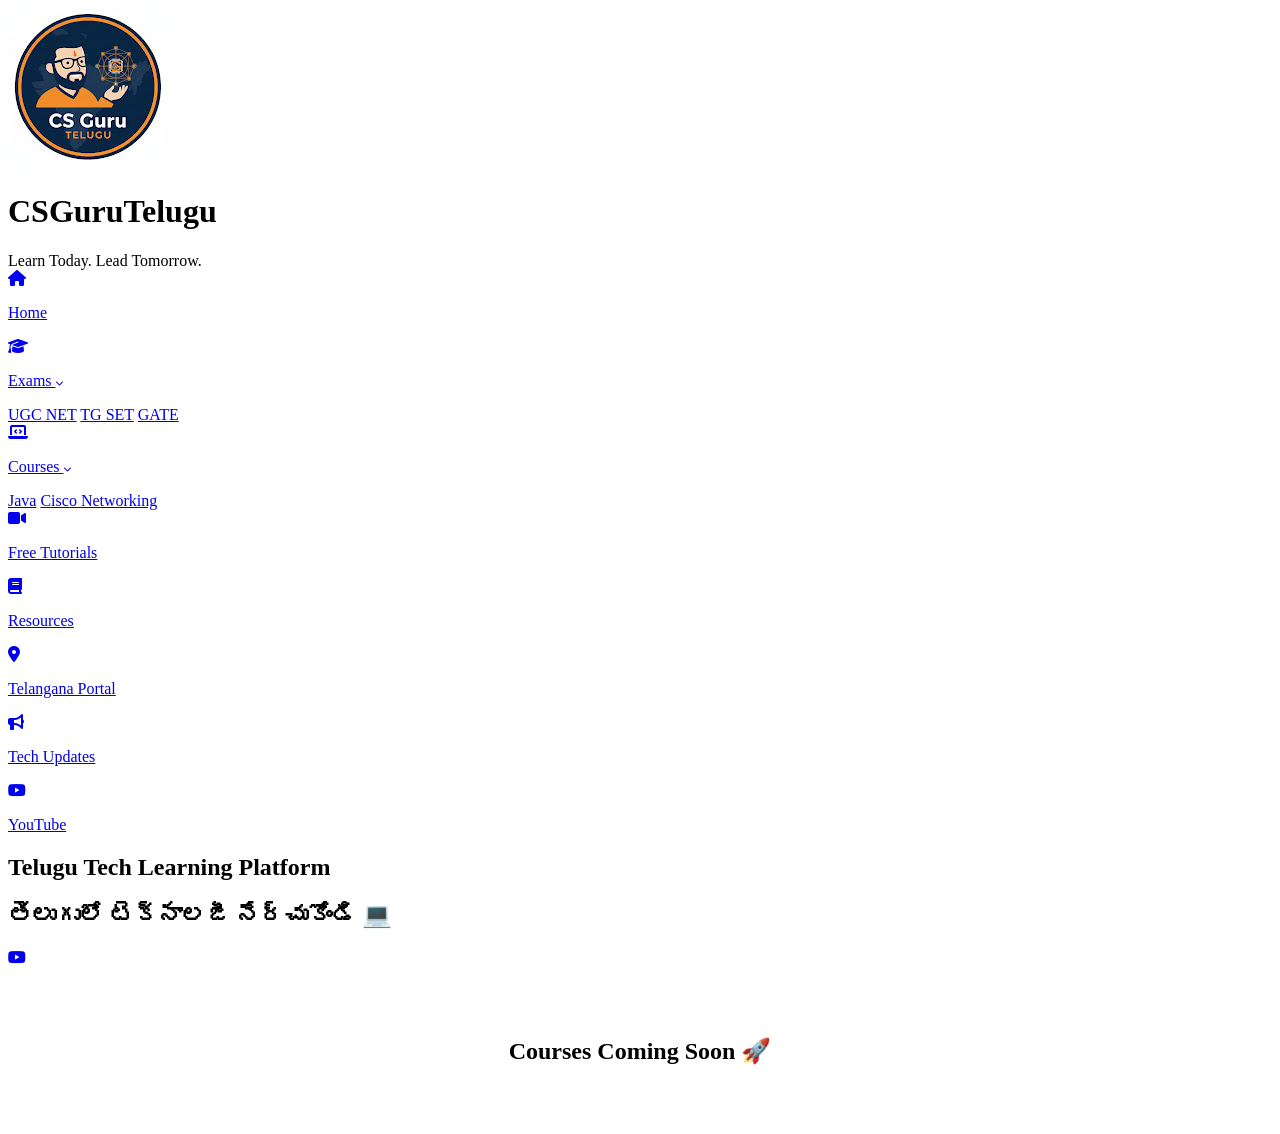
==== index.html @ 32d2b447 "Update index.html" ====
<!DOCTYPE html>
<html lang="en">
<head>
<meta charset="UTF-8">
<meta name="viewport" content="width=device-width, initial-scale=1.0">
<title>CSGuruTelugu</title>
<link rel="stylesheet" href="https://cdnjs.cloudflare.com/ajax/libs/font-awesome/6.5.0/css/all.min.css">
<link rel="stylesheet" href="style.css">
</head>

<body>

<header>
  <div class="header-container">
    
    <!-- BRAND SECTION: Contains Logo + Text -->
    <div class="brand-section">
      <img src="LOGO.jpg" class="logo-img" alt="Logo">
      
      <div class="brand-text">
        <h1 class="brand-name">CSGuruTelugu</h1>
        <span class="tagline">Learn Today. Lead Tomorrow.</span>
      </div>
    </div>

    <!-- STATUS SECTION: Contains Clock + Festival -->
    <div class="status-wrapper">
      <div class="clock-box" id="clock-box"></div>
      <div id="festival-msg" class="festival-msg"></div>
    </div>

  </div>
</header>
<nav class="menu-3d">

  <a href="#"><i class="fas fa-home"></i><p>Home</p></a>

  <!-- Exams Menu with Subsections -->
  <div class="has-submenu">
    <a href="#exams">
      <i class="fas fa-graduation-cap"></i>
      <p>Exams <i class="fas fa-chevron-down" style="font-size: 8px;"></i></p>
    </a>
   <div class="submenu">
  <a href="ugcnet.html" target="_blank">UGC NET</a>
  <a href="tgset.html" target="_blank">TG SET</a>
  <a href="gate.html" target="_blank">GATE</a>
</div>
  </div>

   <!-- Courses Dropdown -->
  <div class="has-submenu">
    <a href="#courses">
      <i class="fas fa-laptop-code"></i>
      <p>Courses <i class="fas fa-chevron-down" style="font-size: 8px;"></i></p>
    </a>
    <div class="submenu">
  <a href="java.html">Java</a>
  <a href="cisco.html">Cisco Networking</a>
</div>
  </div>

 <a href="freetutorials.html"><i class="fas fa-video"></i><p>Free Tutorials</p></a>

  <a href="#resources"><i class="fas fa-book"></i><p>Resources</p></a>

<a href="telangana.html" target="_blank">
  <i class="fas fa-map-marker-alt"></i>
  <p>Telangana Portal</p>
</a>

  <a href="#updates"><i class="fas fa-bullhorn"></i><p>Tech Updates</p></a>

  <a href="https://www.youtube.com/@CSGuruTelugu" target="_blank">
    <i class="fab fa-youtube"></i><p>YouTube</p>
  </a>

</nav>
<section class="hero">

  <!-- BACKGROUND SLIDER -->
  <div class="hero-bg" id="hero-bg"></div>

  <!-- CONTENT -->
  <div class="hero-content">
    <h1>Telugu Tech Learning Platform<br></h1><h2>తెలుగులో టెక్నాలజీ నేర్చుకోండి 💻</h2>

   
    <div class="hero-buttons">
 <a href="https://www.youtube.com/@CSGuruTelugu" 
   target="_blank" 
   class="yt-btn">
   <i class="fab fa-youtube"></i>
</a>
    </div>
  </div>

</section>
<section id="courses">
  <h2 style="text-align:center; padding:50px;">Courses Coming Soon 🚀</h2>
</section>

<script src="script.js"></script>
</body>
</html>
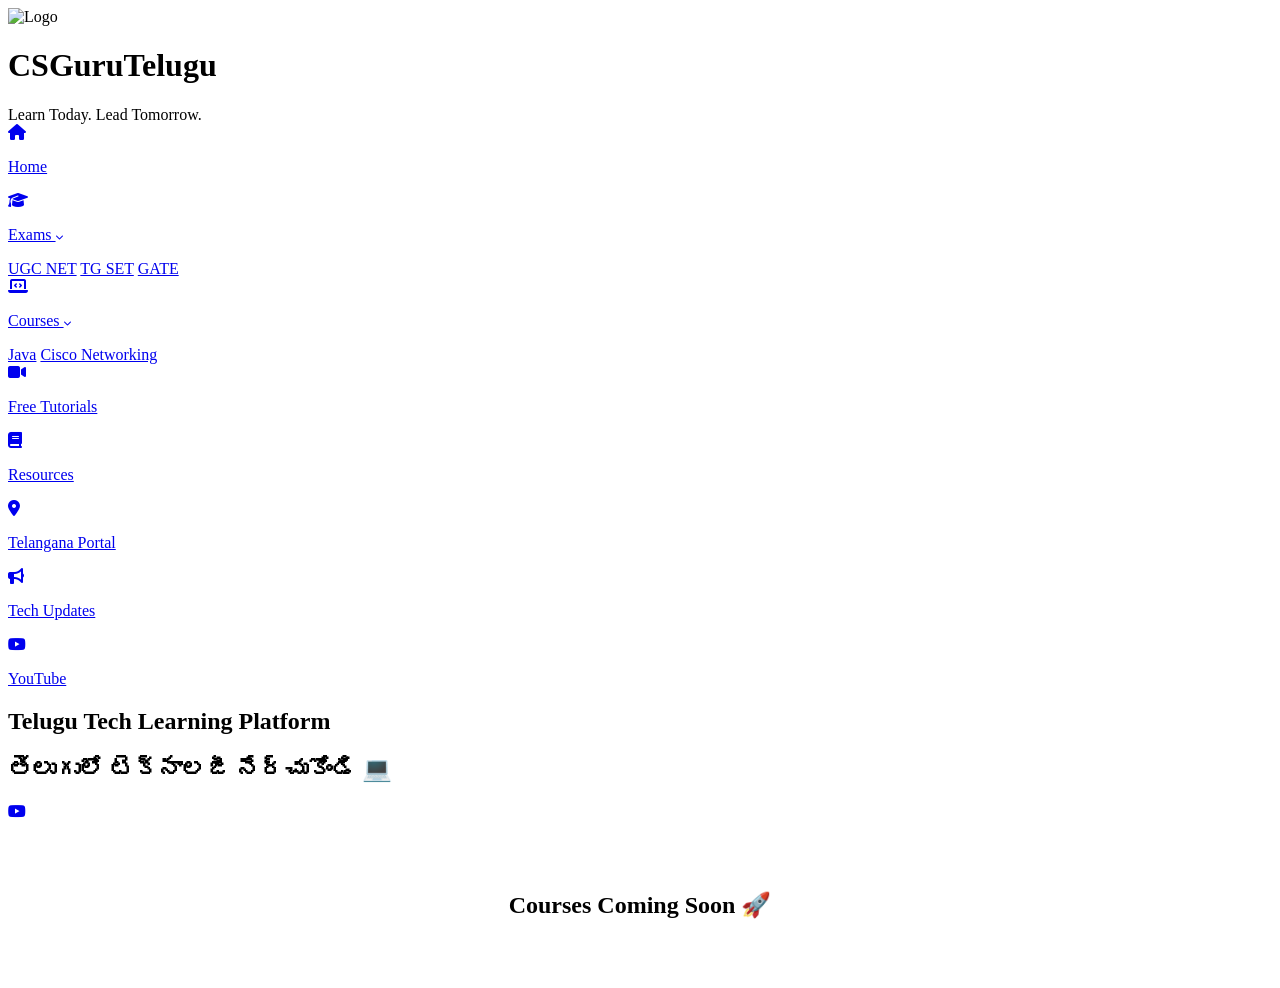
==== commit 395956b8: "Update index.html" ====
--- a/index.html
+++ b/index.html
@@ -15,7 +15,7 @@
     
     <!-- BRAND SECTION: Contains Logo + Text -->
     <div class="brand-section">
-      <img src="LOGO.jpg" class="logo-img" alt="Logo">
+      <img src="logo.jpg" class="logo-img" alt="Logo">
       
       <div class="brand-text">
         <h1 class="brand-name">CSGuruTelugu</h1>
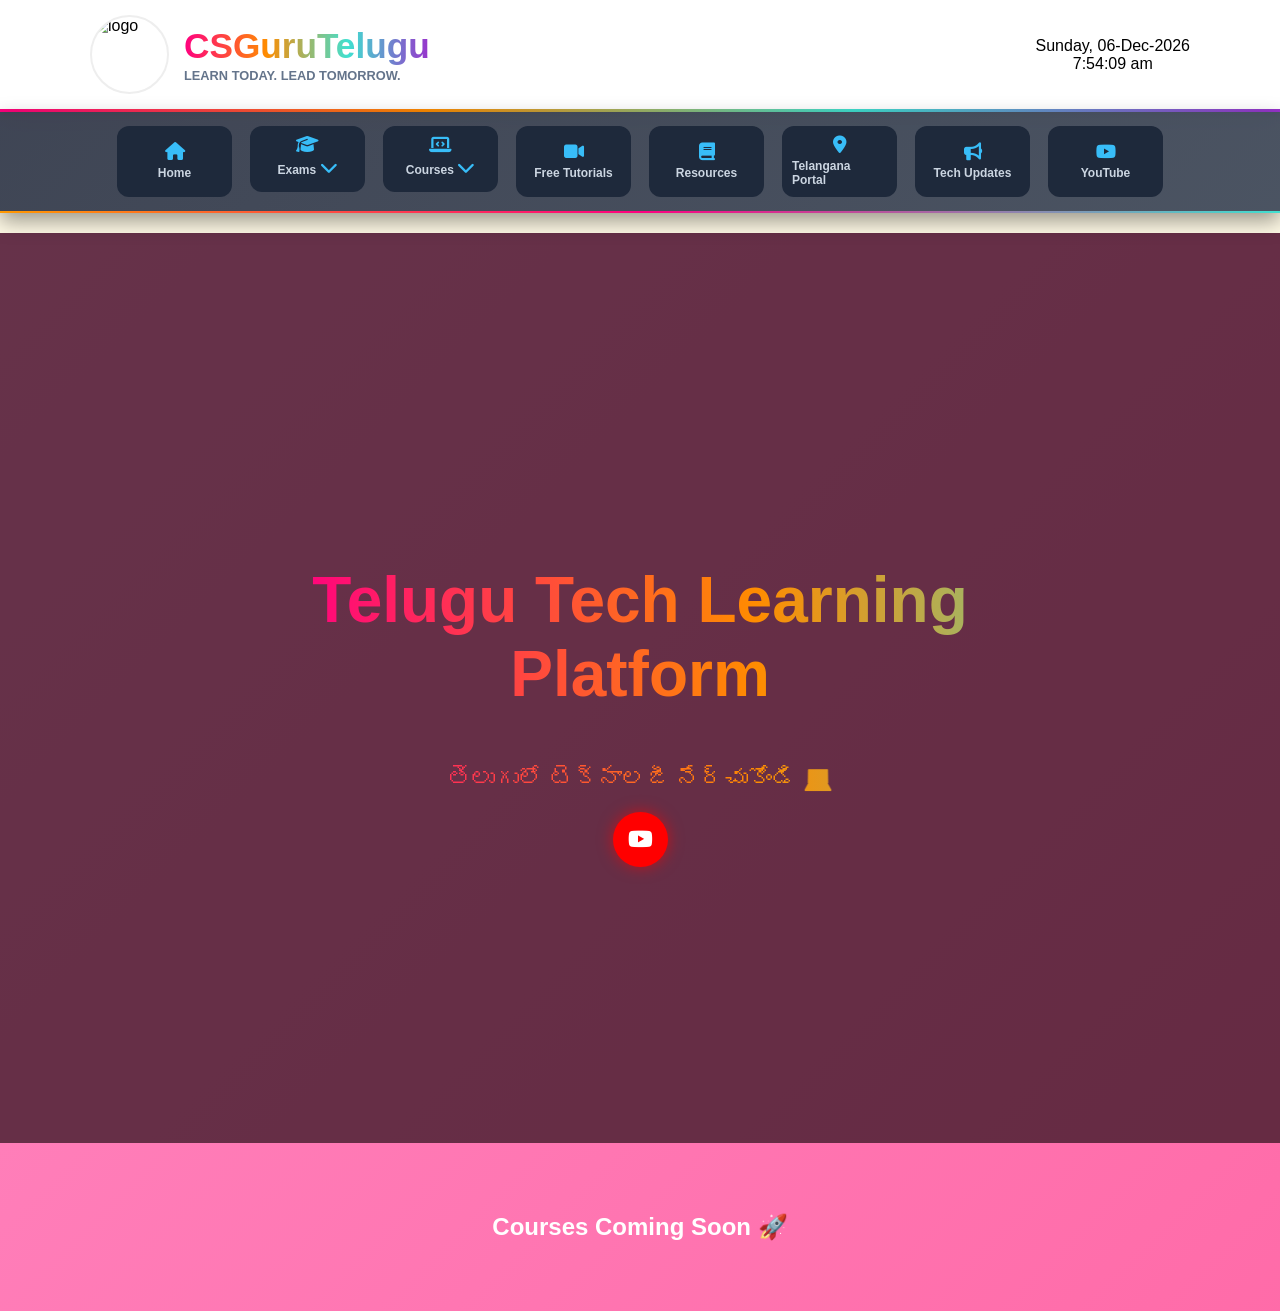
==== commit 8202dbdd: "Update index.html" ====
--- a/index.html
+++ b/index.html
@@ -13,93 +13,75 @@
 <header>
   <div class="header-container">
     
-    <!-- BRAND SECTION: Contains Logo + Text -->
+    <!-- BRAND SECTION -->
     <div class="brand-section">
-      <img src="logo.jpg" class="logo-img" alt="Logo">
-      
+      <img src="logo.jpg" class="logo-img" alt="logo">
       <div class="brand-text">
         <h1 class="brand-name">CSGuruTelugu</h1>
         <span class="tagline">Learn Today. Lead Tomorrow.</span>
       </div>
     </div>
 
-    <!-- STATUS SECTION: Contains Clock + Festival -->
+    <!-- STATUS SECTION -->
     <div class="status-wrapper">
       <div class="clock-box" id="clock-box"></div>
-      <div id="festival-msg" class="festival-msg"></div>
     </div>
 
   </div>
 </header>
+
+<!-- NAVBAR -->
 <nav class="menu-3d">
 
   <a href="#"><i class="fas fa-home"></i><p>Home</p></a>
 
-  <!-- Exams Menu with Subsections -->
   <div class="has-submenu">
-    <a href="#exams">
-      <i class="fas fa-graduation-cap"></i>
-      <p>Exams <i class="fas fa-chevron-down" style="font-size: 8px;"></i></p>
-    </a>
-   <div class="submenu">
-  <a href="ugcnet.html" target="_blank">UGC NET</a>
-  <a href="tgset.html" target="_blank">TG SET</a>
-  <a href="gate.html" target="_blank">GATE</a>
-</div>
-  </div>
-
-   <!-- Courses Dropdown -->
-  <div class="has-submenu">
-    <a href="#courses">
-      <i class="fas fa-laptop-code"></i>
-      <p>Courses <i class="fas fa-chevron-down" style="font-size: 8px;"></i></p>
-    </a>
+    <a href="#exams"><i class="fas fa-graduation-cap"></i><p>Exams <i class="fas fa-chevron-down"></i></p></a>
     <div class="submenu">
-  <a href="java.html">Java</a>
-  <a href="cisco.html">Cisco Networking</a>
-</div>
-  </div>
-
- <a href="freetutorials.html"><i class="fas fa-video"></i><p>Free Tutorials</p></a>
-
-  <a href="#resources"><i class="fas fa-book"></i><p>Resources</p></a>
-
-<a href="telangana.html" target="_blank">
-  <i class="fas fa-map-marker-alt"></i>
-  <p>Telangana Portal</p>
-</a>
-
-  <a href="#updates"><i class="fas fa-bullhorn"></i><p>Tech Updates</p></a>
-
-  <a href="https://www.youtube.com/@CSGuruTelugu" target="_blank">
-    <i class="fab fa-youtube"></i><p>YouTube</p>
-  </a>
-
-</nav>
-<section class="hero">
-
-  <!-- BACKGROUND SLIDER -->
-  <div class="hero-bg" id="hero-bg"></div>
-
-  <!-- CONTENT -->
-  <div class="hero-content">
-    <h1>Telugu Tech Learning Platform<br></h1><h2>తెలుగులో టెక్నాలజీ నేర్చుకోండి 💻</h2>
-
-   
-    <div class="hero-buttons">
- <a href="https://www.youtube.com/@CSGuruTelugu" 
-   target="_blank" 
-   class="yt-btn">
-   <i class="fab fa-youtube"></i>
-</a>
+      <a href="ugcnet.html" target="_blank">UGC NET</a>
+      <a href="tgset.html" target="_blank">TG SET</a>
+      <a href="gate.html" target="_blank">GATE</a>
     </div>
   </div>
 
-</section>
-<section id="courses">
-  <h2 style="text-align:center; padding:50px;">Courses Coming Soon 🚀</h2>
+  <div class="has-submenu">
+    <a href="#courses"><i class="fas fa-laptop-code"></i><p>Courses <i class="fas fa-chevron-down"></i></p></a>
+    <div class="submenu">
+      <a href="java.html" target="_blank">Java</a>
+      <a href="cisco.html" target="_blank">Cisco Networking</a>
+    </div>
+  </div>
+
+  <a href="freetutorials.html" target="_blank"><i class="fas fa-video"></i><p>Free Tutorials</p></a>
+  <a href="#resources"><i class="fas fa-book"></i><p>Resources</p></a>
+  <a href="telangana.html" target="_blank"><i class="fas fa-map-marker-alt"></i><p>Telangana Portal</p></a>
+  <a href="#updates"><i class="fas fa-bullhorn"></i><p>Tech Updates</p></a>
+  <a href="https://www.youtube.com/@CSGuruTelugu" target="_blank"><i class="fab fa-youtube"></i><p>YouTube</p></a>
+
+</nav>
+
+<!-- FESTIVAL MESSAGE BELOW MENU -->
+<div id="festival-msg" style="text-align:center; padding:10px; font-weight:700; background:#fffae6; color:#ff4500; font-size:16px;"></div>
+
+<!-- HERO SECTION -->
+<section class="hero">
+  <div class="hero-bg" id="hero-bg"></div>
+
+  <div class="hero-content">
+    <h1>Telugu Tech Learning Platform</h1>
+    <h2>తెలుగులో టెక్నాలజీ నేర్చుకోండి 💻</h2>
+    <div class="hero-buttons">
+      <a href="https://www.youtube.com/@CSGuruTelugu" target="_blank" class="yt-btn"><i class="fab fa-youtube"></i></a>
+    </div>
+  </div>
 </section>
 
+<!-- COURSES -->
+<section id="courses">
+  <h2>Courses Coming Soon 🚀</h2>
+</section>
+
+<!-- SCRIPT -->
 <script src="script.js"></script>
 </body>
 </html>
--- a/style.css
+++ b/style.css
@@ -0,0 +1,190 @@
+:root {
+    --primary:#002b5c;
+    --secondary:#ff9900;
+    --superb-grad:linear-gradient(90deg,#ff0080,#ff8c00,#40e0d0,#9932cc);
+}
+
+body {
+    margin:0;
+    font-family:'Segoe UI', Roboto, sans-serif;
+    scroll-behavior: smooth;
+}
+
+/* HEADER */
+header {
+    background: linear-gradient(rgba(255,255,255,0.9), rgba(255,255,255,0.9)),
+                url("https://images.unsplash.com/photo-1451187580459-43490279c0fa");
+    background-size: cover;
+    background-position: center;
+    padding:15px 0;
+    border-bottom:3px solid transparent;
+    border-image:var(--superb-grad) 1;
+    box-shadow:0 4px 6px rgba(0,0,0,0.1);
+}
+
+.header-container {
+    max-width:1100px;
+    margin:auto;
+    padding:0 20px;
+    display:flex;
+    justify-content:space-between;
+    align-items:center;
+    flex-wrap: wrap;
+}
+
+/* BRAND */
+.brand-section {
+    display:flex;
+    align-items:center;
+    gap:15px;
+}
+
+.logo-img {
+    width:75px;
+    height:75px;
+    border-radius:50%;
+    border:2px solid #eee;
+    object-fit:cover;
+}
+
+.brand-text h1 {
+    margin:0;
+    font-size:2.2rem;
+    font-weight:900;
+    background:var(--superb-grad);
+    -webkit-background-clip:text;
+    -webkit-text-fill-color:transparent;
+}
+
+.tagline {
+    font-size:0.8rem;
+    color:#64748b;
+    font-weight:700;
+    text-transform:uppercase;
+}
+
+/* CLOCK/FESTIVAL */
+.status-wrapper {
+    display:flex;
+    flex-direction:column;
+    align-items:center;
+    gap:3px;
+}
+.clock-box, .festival-msg { text-align:center; }
+
+/* NAVBAR */
+nav { display:flex; justify-content:center; flex-wrap: wrap; }
+
+.menu-3d {
+    position: sticky;
+    top:0;
+    z-index:999;
+    display:flex;
+    justify-content:center;
+    gap:18px;
+    padding:14px 20px;
+    background: linear-gradient(135deg, rgba(15,23,42,0.8), rgba(30,41,59,0.8));
+    backdrop-filter: blur(12px);
+    border-bottom:2px solid transparent;
+    border-image: linear-gradient(90deg,#ff9900,#ff0080,#40e0d0) 1;
+    box-shadow:0 8px 20px rgba(0,0,0,0.4);
+    flex-wrap: wrap;
+}
+
+.menu-3d a, .has-submenu > a {
+    position:relative;
+    display:flex;
+    flex-direction:column;
+    align-items:center;
+    justify-content:center;
+    width:95px;
+    padding:10px;
+    text-decoration:none;
+    color:#cbd5e1;
+    background:#1e293b;
+    border-radius:12px;
+    transition: all 0.3s ease;
+}
+
+.menu-3d i { font-size:18px; margin-bottom:5px; color:#38bdf8; transition:0.3s; }
+.menu-3d p { margin:0; font-size:12px; font-weight:600; }
+
+.menu-3d a:hover, .has-submenu > a:hover {
+    transform: translateY(-4px);
+    background:#ff9900;
+    color:#fff;
+    box-shadow:0 8px 18px rgba(0,0,0,0.25);
+}
+
+.menu-3d a:hover i { color:#fff; transform: scale(1.2); }
+
+/* Submenu */
+.has-submenu { position:relative; }
+.submenu {
+    position:absolute; top:110%; left:0;
+    background:#1e293b; border-radius:8px; min-width:150px;
+    box-shadow:0 10px 25px rgba(0,0,0,0.3);
+    opacity:0; transform:translateY(10px); pointer-events:none;
+    transition:all 0.3s ease;
+}
+.submenu.show { opacity:1; transform:translateY(0); pointer-events:auto; }
+.submenu a { display:block; padding:10px 15px; color:#cbd5e1; border-bottom:1px solid #334155; }
+.submenu a:hover { background:#334155; color:#fff; }
+
+/* HERO */
+.hero {
+    position: relative; height:90vh; overflow:hidden;
+    display:flex; align-items:center; justify-content:center;
+}
+.hero-bg { position:absolute; height:100%; display:flex; width:max-content; animation: slideBG 60s linear infinite; }
+.hero-bg div { min-width:100vw; height:100%; background-size:cover; background-position:center; }
+.hero::after { content:""; position:absolute; width:100%; height:100%; background:rgba(0,0,0,0.6); }
+
+.hero-content {
+    position:relative; z-index:2; text-align:center; color:#fff; max-width:700px; padding:0 10px;
+}
+.hero-content h1 { font-size:clamp(2.5rem,5vw,4rem); font-weight:900; }
+.hero-content h2 { font-weight:500; margin-top:10px; font-size:1.5rem; }
+
+.hero-buttons { display:flex; gap:15px; justify-content:center; }
+.yt-btn { display:flex; align-items:center; justify-content:center; width:55px; height:55px; border-radius:50%; background:red; color:white; font-size:22px; text-decoration:none; box-shadow:0 0 15px rgba(255,0,0,0.6); transition:0.3s; }
+.yt-btn:hover { transform:scale(1.1); box-shadow:0 0 25px rgba(255,0,0,0.9); }
+
+/* ANIMATIONS */
+@keyframes slideBG { 0% { transform:translateX(0); } 100% { transform:translateX(-50%); } }
+.hero-content h1, .hero-content h2 {
+    background: linear-gradient(90deg,#ff0080,#ff8c00,#40e0d0,#9932cc);
+    background-size: 200% 200%;
+    -webkit-background-clip:text;
+    -webkit-text-fill-color:transparent;
+    animation: TextGradientShift 6s linear infinite;
+}
+@keyframes TextGradientShift { 0%{background-position:0% 50%;} 50%{background-position:100% 50%;} 100%{background-position:0% 50%;} }
+
+section {
+    background: linear-gradient(135deg,#ff7eb9,#ff65a3,#7afcff,#3c6df0);
+    background-size:400% 400%;
+    animation: SectionGradient 20s ease infinite;
+    padding:50px 0;
+    color:#fff;
+    text-align:center;
+}
+@keyframes SectionGradient { 0%{background-position:0% 50%;} 50%{background-position:100% 50%;} 100%{background-position:0% 50%;} }
+
+/* MOBILE RESPONSIVE */
+@media (max-width:768px) {
+    .header-container { flex-direction:column; align-items:center; gap:15px; }
+    .brand-section { flex-direction:column; text-align:center; }
+    .logo-img { width:60px; height:60px; }
+    .brand-text h1 { font-size:1.5rem; }
+    .tagline { font-size:0.7rem; }
+
+    .menu-3d { flex-direction:column; gap:10px; padding:10px; width:100%; }
+    .menu-3d a, .has-submenu > a { width:90%; flex-direction:row; justify-content:flex-start; padding:8px 12px; }
+    .menu-3d i { margin-bottom:0; margin-right:10px; }
+    .menu-3d p { font-size:14px; }
+
+    .hero-content { max-width:90%; padding:0 10px; }
+    .hero-content h1 { font-size:clamp(1.5rem,6vw,2.5rem); }
+    .hero-content h2 { font-size:clamp(1rem,4vw,1.5rem); }
+}
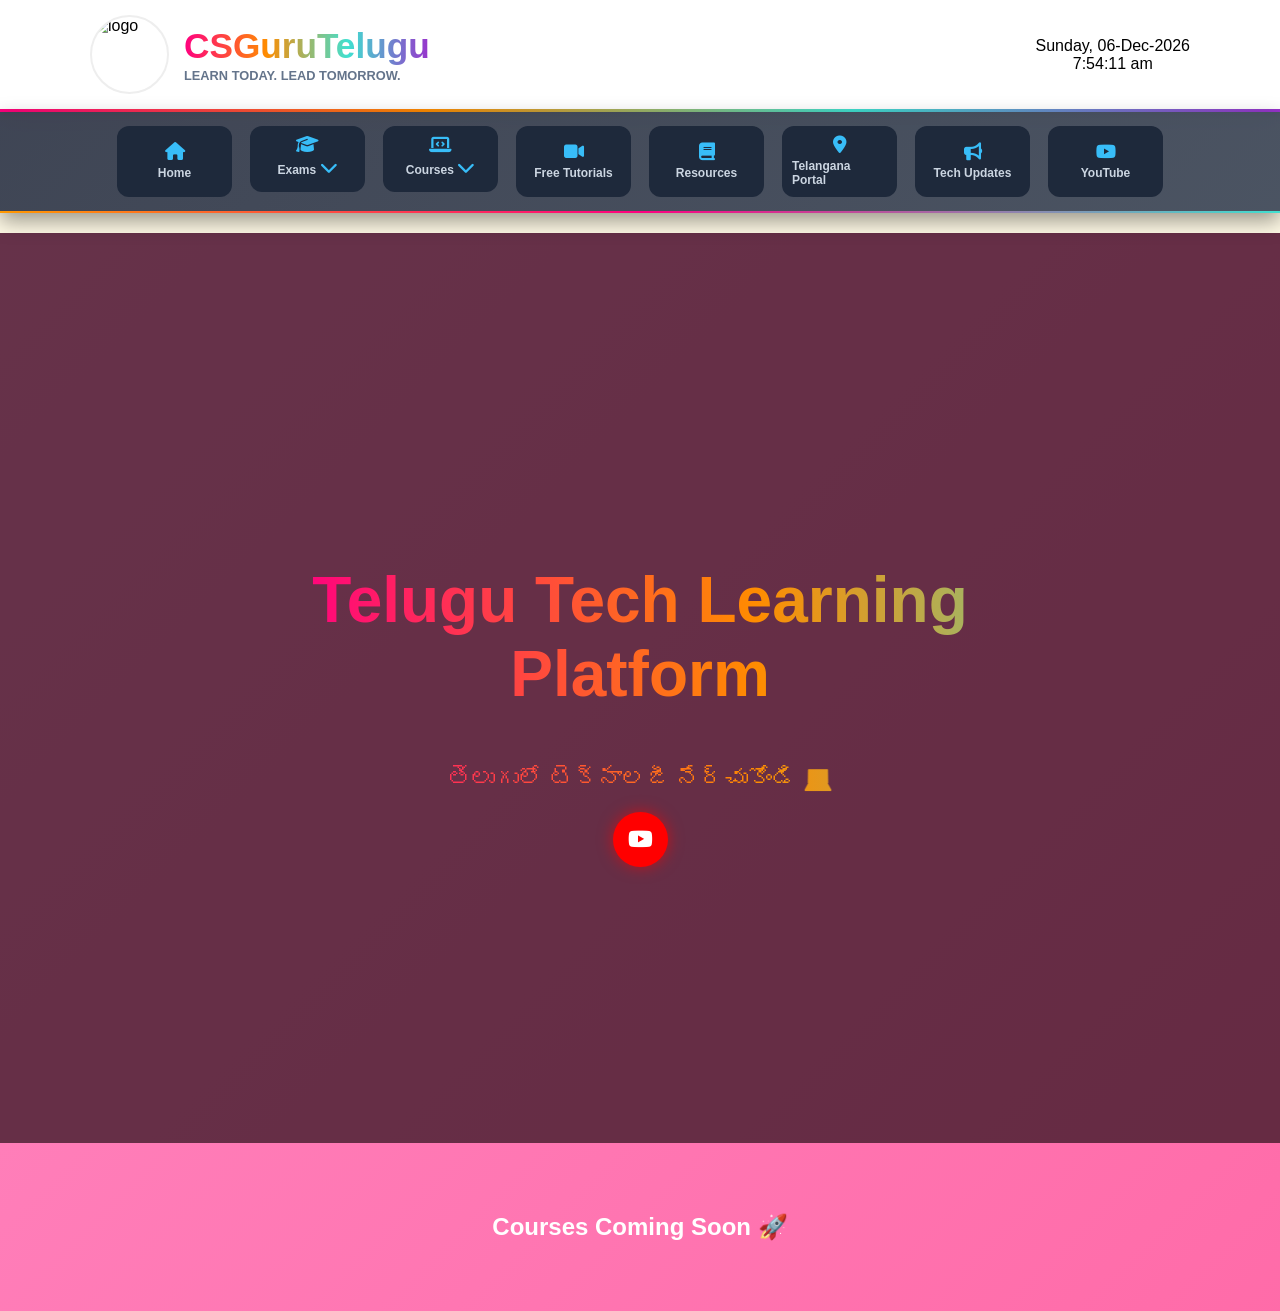
==== commit de8f9927: "Update index.html" ====
--- a/index.html
+++ b/index.html
@@ -63,6 +63,7 @@
 <!-- FESTIVAL MESSAGE BELOW MENU -->
 <div id="festival-msg" style="text-align:center; padding:10px; font-weight:700; background:#fffae6; color:#ff4500; font-size:16px;"></div>
 
+
 <!-- HERO SECTION -->
 <section class="hero">
   <div class="hero-bg" id="hero-bg"></div>
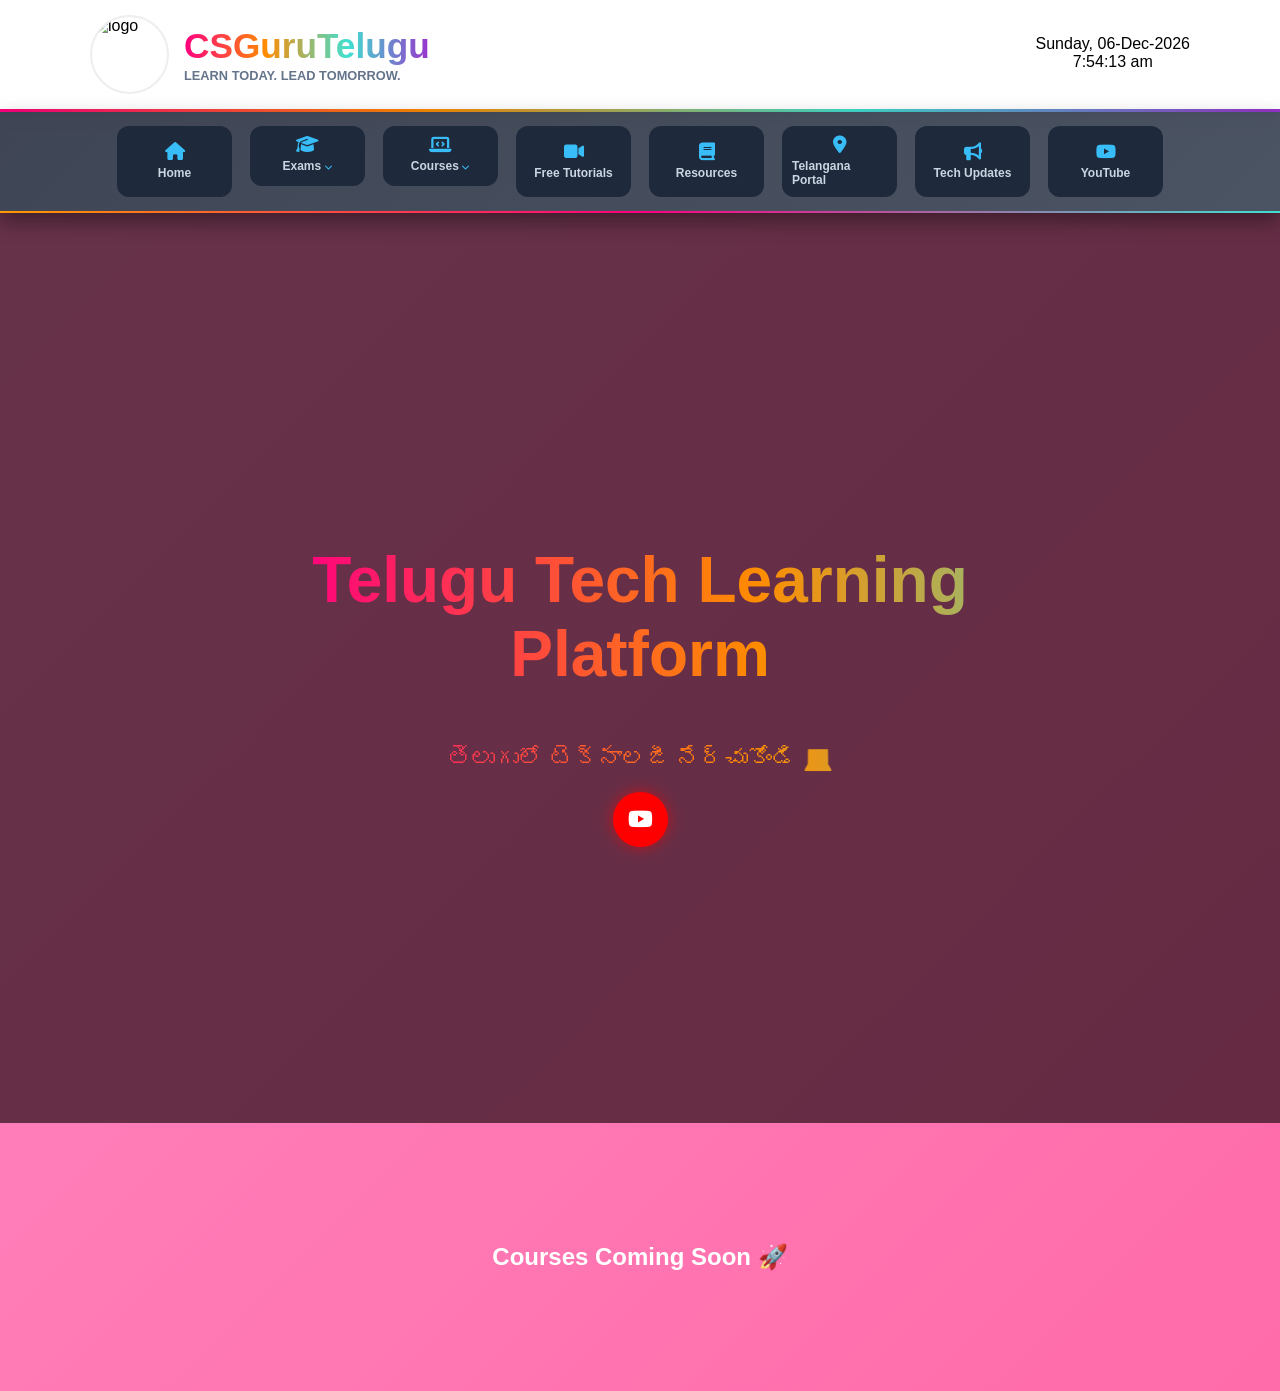
==== commit 27d56ce4: "Update index.html" ====
--- a/index.html
+++ b/index.html
@@ -1,19 +1,24 @@
 <!DOCTYPE html>
 <html lang="en">
 <head>
-<meta charset="UTF-8">
-<meta name="viewport" content="width=device-width, initial-scale=1.0">
-<title>CSGuruTelugu</title>
-<link rel="stylesheet" href="https://cdnjs.cloudflare.com/ajax/libs/font-awesome/6.5.0/css/all.min.css">
-<link rel="stylesheet" href="style.css">
+  <meta charset="UTF-8">
+  <meta name="viewport" content="width=device-width, initial-scale=1.0">
+  <title>CSGuruTelugu</title>
+
+  <!-- ✅ FONT AWESOME -->
+  <link rel="stylesheet" href="https://cdnjs.cloudflare.com/ajax/libs/font-awesome/6.5.0/css/all.min.css">
+
+  <!-- ✅ YOUR CSS FILE -->
+  <link rel="stylesheet" href="style.css">
 </head>
 
 <body>
 
+<!-- ================= HEADER ================= -->
 <header>
   <div class="header-container">
-    
-    <!-- BRAND SECTION -->
+
+    <!-- BRAND -->
     <div class="brand-section">
       <img src="logo.jpg" class="logo-img" alt="logo">
       <div class="brand-text">
@@ -22,21 +27,26 @@
       </div>
     </div>
 
-    <!-- STATUS SECTION -->
+    <!-- ✅ CLOCK + FESTIVAL (FIXED) -->
     <div class="status-wrapper">
-      <div class="clock-box" id="clock-box"></div>
+      <div id="clock-box" class="clock-box"></div>
+      <div id="festival-msg" class="festival-msg"></div>
     </div>
 
   </div>
 </header>
 
-<!-- NAVBAR -->
+<!-- ================= NAVBAR ================= -->
 <nav class="menu-3d">
 
-  <a href="#"><i class="fas fa-home"></i><p>Home</p></a>
+  <a href="#" target="_blank"><i class="fas fa-home"></i><p>Home</p></a>
 
+  <!-- Exams -->
   <div class="has-submenu">
-    <a href="#exams"><i class="fas fa-graduation-cap"></i><p>Exams <i class="fas fa-chevron-down"></i></p></a>
+    <a href="#exams" target="_blank">
+      <i class="fas fa-graduation-cap"></i>
+      <p>Exams <i class="fas fa-chevron-down" style="font-size:8px;"></i></p>
+    </a>
     <div class="submenu">
       <a href="ugcnet.html" target="_blank">UGC NET</a>
       <a href="tgset.html" target="_blank">TG SET</a>
@@ -44,8 +54,12 @@
     </div>
   </div>
 
+  <!-- Courses -->
   <div class="has-submenu">
-    <a href="#courses"><i class="fas fa-laptop-code"></i><p>Courses <i class="fas fa-chevron-down"></i></p></a>
+    <a href="#courses" target="_blank">
+      <i class="fas fa-laptop-code"></i>
+      <p>Courses <i class="fas fa-chevron-down" style="font-size:8px;"></i></p>
+    </a>
     <div class="submenu">
       <a href="java.html" target="_blank">Java</a>
       <a href="cisco.html" target="_blank">Cisco Networking</a>
@@ -53,36 +67,49 @@
   </div>
 
   <a href="freetutorials.html" target="_blank"><i class="fas fa-video"></i><p>Free Tutorials</p></a>
-  <a href="#resources"><i class="fas fa-book"></i><p>Resources</p></a>
-  <a href="telangana.html" target="_blank"><i class="fas fa-map-marker-alt"></i><p>Telangana Portal</p></a>
-  <a href="#updates"><i class="fas fa-bullhorn"></i><p>Tech Updates</p></a>
-  <a href="https://www.youtube.com/@CSGuruTelugu" target="_blank"><i class="fab fa-youtube"></i><p>YouTube</p></a>
+
+  <a href="#resources" target="_blank"><i class="fas fa-book"></i><p>Resources</p></a>
+
+  <a href="telangana.html" target="_blank">
+    <i class="fas fa-map-marker-alt"></i>
+    <p>Telangana Portal</p>
+  </a>
+
+  <a href="#updates" target="_blank"><i class="fas fa-bullhorn"></i><p>Tech Updates</p></a>
+
+  <a href="https://www.youtube.com/@CSGuruTelugu" target="_blank">
+    <i class="fab fa-youtube"></i><p>YouTube</p>
+  </a>
 
 </nav>
 
-<!-- FESTIVAL MESSAGE BELOW MENU -->
-<div id="festival-msg" style="text-align:center; padding:10px; font-weight:700; background:#fffae6; color:#ff4500; font-size:16px;"></div>
+<!-- ================= HERO ================= -->
+<section class="hero">
 
-
-<!-- HERO SECTION -->
-<section class="hero">
   <div class="hero-bg" id="hero-bg"></div>
 
   <div class="hero-content">
     <h1>Telugu Tech Learning Platform</h1>
     <h2>తెలుగులో టెక్నాలజీ నేర్చుకోండి 💻</h2>
+
     <div class="hero-buttons">
-      <a href="https://www.youtube.com/@CSGuruTelugu" target="_blank" class="yt-btn"><i class="fab fa-youtube"></i></a>
+      <a href="https://www.youtube.com/@CSGuruTelugu" target="_blank" class="yt-btn">
+        <i class="fab fa-youtube"></i>
+      </a>
     </div>
   </div>
+
 </section>
 
-<!-- COURSES -->
+<!-- ================= COURSES ================= -->
 <section id="courses">
-  <h2>Courses Coming Soon 🚀</h2>
+  <h2 style="text-align:center; padding:50px;">
+    Courses Coming Soon 🚀
+  </h2>
 </section>
 
-<!-- SCRIPT -->
+<!-- ✅ YOUR JS FILE (VERY IMPORTANT: KEEP AT BOTTOM) -->
 <script src="script.js"></script>
+
 </body>
 </html>
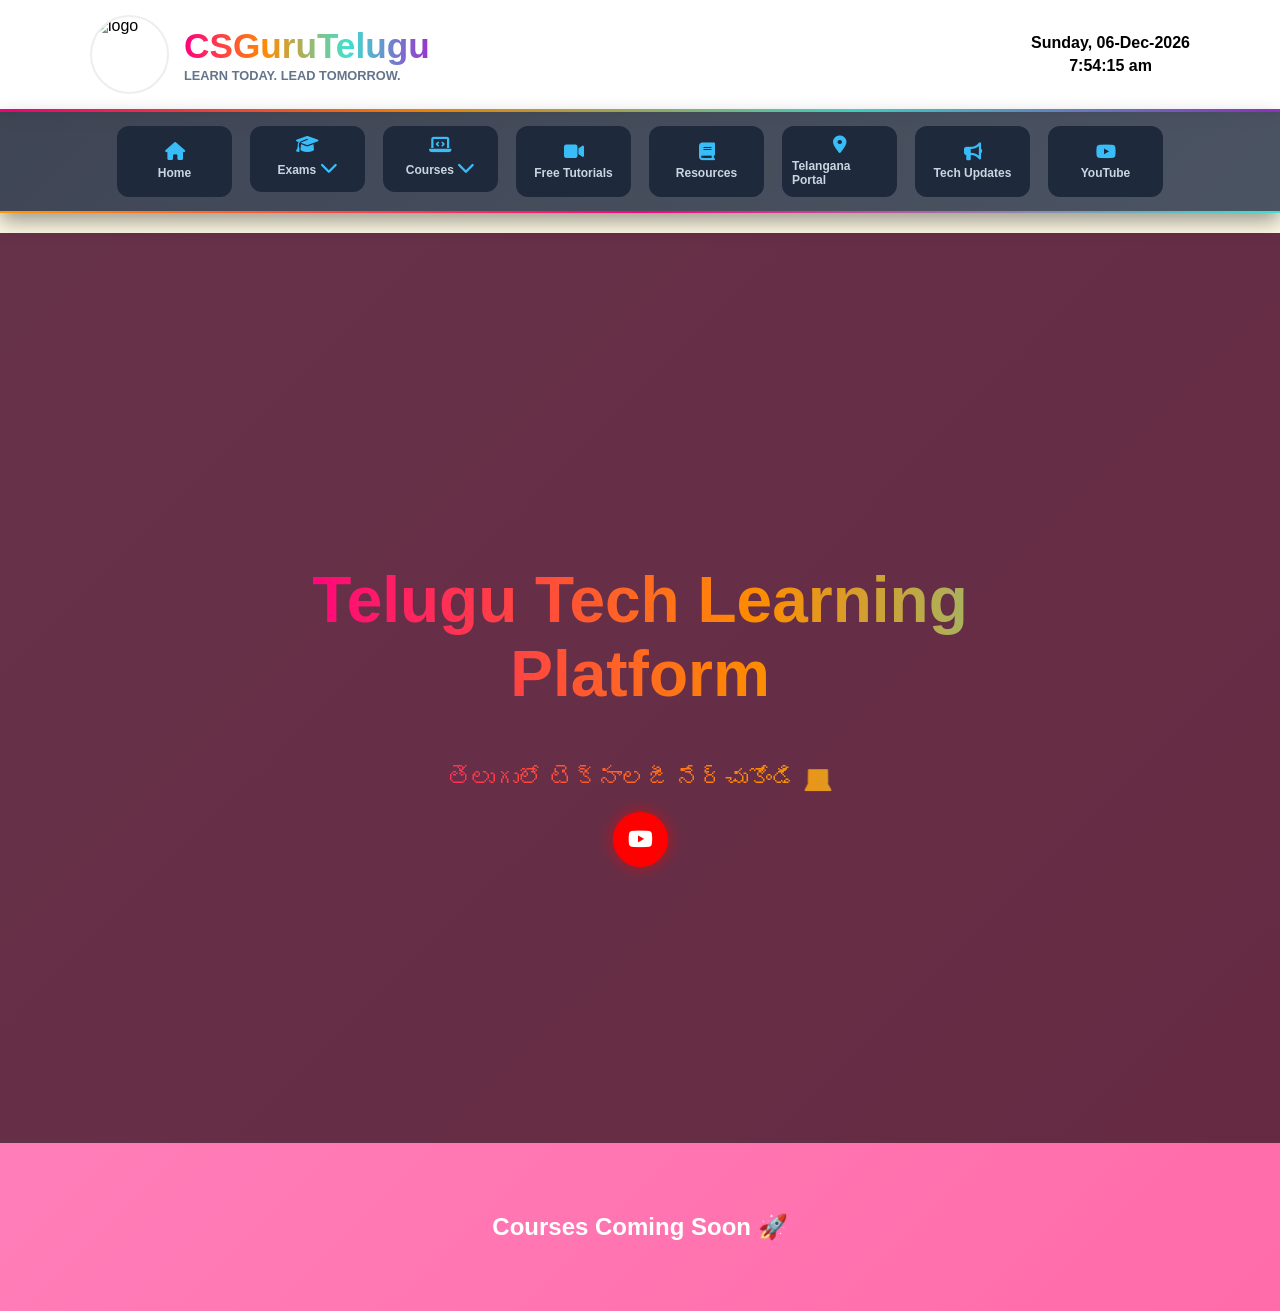
==== commit 097c0d27: "Update index.html" ====
--- a/index.html
+++ b/index.html
@@ -1,24 +1,19 @@
 <!DOCTYPE html>
 <html lang="en">
 <head>
-  <meta charset="UTF-8">
-  <meta name="viewport" content="width=device-width, initial-scale=1.0">
-  <title>CSGuruTelugu</title>
-
-  <!-- ✅ FONT AWESOME -->
-  <link rel="stylesheet" href="https://cdnjs.cloudflare.com/ajax/libs/font-awesome/6.5.0/css/all.min.css">
-
-  <!-- ✅ YOUR CSS FILE -->
-  <link rel="stylesheet" href="style.css">
+<meta charset="UTF-8">
+<meta name="viewport" content="width=device-width, initial-scale=1.0">
+<title>CSGuruTelugu</title>
+<link rel="stylesheet" href="https://cdnjs.cloudflare.com/ajax/libs/font-awesome/6.5.0/css/all.min.css">
+<link rel="stylesheet" href="style.css">
 </head>
 
 <body>
 
-<!-- ================= HEADER ================= -->
 <header>
   <div class="header-container">
-
-    <!-- BRAND -->
+    
+    <!-- BRAND SECTION -->
     <div class="brand-section">
       <img src="logo.jpg" class="logo-img" alt="logo">
       <div class="brand-text">
@@ -27,26 +22,21 @@
       </div>
     </div>
 
-    <!-- ✅ CLOCK + FESTIVAL (FIXED) -->
+    <!-- STATUS SECTION -->
     <div class="status-wrapper">
-      <div id="clock-box" class="clock-box"></div>
-      <div id="festival-msg" class="festival-msg"></div>
+      <div class="clock-box" id="clock-box"></div>
     </div>
 
   </div>
 </header>
 
-<!-- ================= NAVBAR ================= -->
+<!-- NAVBAR -->
 <nav class="menu-3d">
 
-  <a href="#" target="_blank"><i class="fas fa-home"></i><p>Home</p></a>
+  <a href="#"><i class="fas fa-home"></i><p>Home</p></a>
 
-  <!-- Exams -->
   <div class="has-submenu">
-    <a href="#exams" target="_blank">
-      <i class="fas fa-graduation-cap"></i>
-      <p>Exams <i class="fas fa-chevron-down" style="font-size:8px;"></i></p>
-    </a>
+    <a href="#exams"><i class="fas fa-graduation-cap"></i><p>Exams <i class="fas fa-chevron-down"></i></p></a>
     <div class="submenu">
       <a href="ugcnet.html" target="_blank">UGC NET</a>
       <a href="tgset.html" target="_blank">TG SET</a>
@@ -54,12 +44,8 @@
     </div>
   </div>
 
-  <!-- Courses -->
   <div class="has-submenu">
-    <a href="#courses" target="_blank">
-      <i class="fas fa-laptop-code"></i>
-      <p>Courses <i class="fas fa-chevron-down" style="font-size:8px;"></i></p>
-    </a>
+    <a href="#courses"><i class="fas fa-laptop-code"></i><p>Courses <i class="fas fa-chevron-down"></i></p></a>
     <div class="submenu">
       <a href="java.html" target="_blank">Java</a>
       <a href="cisco.html" target="_blank">Cisco Networking</a>
@@ -67,49 +53,36 @@
   </div>
 
   <a href="freetutorials.html" target="_blank"><i class="fas fa-video"></i><p>Free Tutorials</p></a>
-
-  <a href="#resources" target="_blank"><i class="fas fa-book"></i><p>Resources</p></a>
-
-  <a href="telangana.html" target="_blank">
-    <i class="fas fa-map-marker-alt"></i>
-    <p>Telangana Portal</p>
-  </a>
-
-  <a href="#updates" target="_blank"><i class="fas fa-bullhorn"></i><p>Tech Updates</p></a>
-
-  <a href="https://www.youtube.com/@CSGuruTelugu" target="_blank">
-    <i class="fab fa-youtube"></i><p>YouTube</p>
-  </a>
+  <a href="#resources"><i class="fas fa-book"></i><p>Resources</p></a>
+  <a href="telangana.html" target="_blank"><i class="fas fa-map-marker-alt"></i><p>Telangana Portal</p></a>
+  <a href="#updates"><i class="fas fa-bullhorn"></i><p>Tech Updates</p></a>
+  <a href="https://www.youtube.com/@CSGuruTelugu" target="_blank"><i class="fab fa-youtube"></i><p>YouTube</p></a>
 
 </nav>
 
-<!-- ================= HERO ================= -->
+<!-- FESTIVAL MESSAGE BELOW MENU -->
+<div id="festival-msg" style="text-align:center; padding:10px; font-weight:700; background:#fffae6; color:#ff4500; font-size:16px;"></div>
+
+
+<!-- HERO SECTION -->
 <section class="hero">
-
   <div class="hero-bg" id="hero-bg"></div>
 
   <div class="hero-content">
     <h1>Telugu Tech Learning Platform</h1>
     <h2>తెలుగులో టెక్నాలజీ నేర్చుకోండి 💻</h2>
-
     <div class="hero-buttons">
-      <a href="https://www.youtube.com/@CSGuruTelugu" target="_blank" class="yt-btn">
-        <i class="fab fa-youtube"></i>
-      </a>
+      <a href="https://www.youtube.com/@CSGuruTelugu" target="_blank" class="yt-btn"><i class="fab fa-youtube"></i></a>
     </div>
   </div>
-
 </section>
 
-<!-- ================= COURSES ================= -->
+<!-- COURSES -->
 <section id="courses">
-  <h2 style="text-align:center; padding:50px;">
-    Courses Coming Soon 🚀
-  </h2>
+  <h2>Courses Coming Soon 🚀</h2>
 </section>
 
-<!-- ✅ YOUR JS FILE (VERY IMPORTANT: KEEP AT BOTTOM) -->
+<!-- SCRIPT -->
 <script src="script.js"></script>
-
 </body>
 </html>
--- a/style.css
+++ b/style.css
@@ -1,190 +1,286 @@
 :root {
-    --primary:#002b5c;
-    --secondary:#ff9900;
-    --superb-grad:linear-gradient(90deg,#ff0080,#ff8c00,#40e0d0,#9932cc);
+    --primary: #002b5c;
+    --secondary: #ff9900;
+    --superb-grad: linear-gradient(90deg, #ff0080, #ff8c00, #40e0d0, #9932cc);
 }
 
 body {
-    margin:0;
-    font-family:'Segoe UI', Roboto, sans-serif;
+    margin: 0;
+    font-family: 'Segoe UI', Roboto, sans-serif;
     scroll-behavior: smooth;
 }
 
-/* HEADER */
+/* ================= HEADER ================= */
 header {
-    background: linear-gradient(rgba(255,255,255,0.9), rgba(255,255,255,0.9)),
+    background: linear-gradient(rgba(255, 255, 255, 0.9), rgba(255, 255, 255, 0.9)),
                 url("https://images.unsplash.com/photo-1451187580459-43490279c0fa");
     background-size: cover;
     background-position: center;
-    padding:15px 0;
-    border-bottom:3px solid transparent;
-    border-image:var(--superb-grad) 1;
-    box-shadow:0 4px 6px rgba(0,0,0,0.1);
+    padding: 15px 0;
+    border-bottom: 3px solid transparent;
+    border-image: var(--superb-grad) 1;
+    box-shadow: 0 4px 6px rgba(0,0,0,0.1);
 }
 
 .header-container {
-    max-width:1100px;
-    margin:auto;
-    padding:0 20px;
-    display:flex;
-    justify-content:space-between;
-    align-items:center;
+    max-width: 1100px;
+    margin: auto;
+    padding: 0 20px;
+    display: flex;
+    justify-content: space-between;
+    align-items: center;
     flex-wrap: wrap;
 }
 
-/* BRAND */
+/* ================= BRAND ================= */
 .brand-section {
-    display:flex;
-    align-items:center;
-    gap:15px;
+    display: flex;
+    align-items: center;
+    gap: 15px;
 }
 
 .logo-img {
-    width:75px;
-    height:75px;
-    border-radius:50%;
-    border:2px solid #eee;
-    object-fit:cover;
+    width: 75px;
+    height: 75px;
+    border-radius: 50%;
+    border: 2px solid #eee;
+    object-fit: cover;
 }
 
 .brand-text h1 {
-    margin:0;
-    font-size:2.2rem;
-    font-weight:900;
-    background:var(--superb-grad);
-    -webkit-background-clip:text;
-    -webkit-text-fill-color:transparent;
+    margin: 0;
+    font-size: 2.2rem;
+    font-weight: 900;
+    background: var(--superb-grad);
+    -webkit-background-clip: text;
+    -webkit-text-fill-color: transparent;
 }
 
 .tagline {
-    font-size:0.8rem;
-    color:#64748b;
-    font-weight:700;
-    text-transform:uppercase;
-}
-
-/* CLOCK/FESTIVAL */
+    font-size: 0.8rem;
+    color: #64748b;
+    font-weight: 700;
+    text-transform: uppercase;
+}
+
+/* ================= CLOCK & FESTIVAL ================= */
 .status-wrapper {
-    display:flex;
-    flex-direction:column;
-    align-items:center;
-    gap:3px;
-}
-.clock-box, .festival-msg { text-align:center; }
-
-/* NAVBAR */
-nav { display:flex; justify-content:center; flex-wrap: wrap; }
+    display: flex;
+    flex-direction: column;
+    align-items: center;
+    gap: 3px;
+}
+
+.clock-box {
+    text-align: center;
+    font-weight: 700;
+    line-height: 1.4;
+}
+
+/* Day, Date, Time */
+.clock-box span.day {
+    display: block;
+    font-size: 1.2rem;
+    color: #ff4500; /* Red */
+}
+
+.clock-box span.date {
+    display: block;
+    font-size: 1rem;
+    color: #ff9900; /* Orange */
+    margin-bottom: 4px;
+}
+
+.clock-box span.time {
+    display: block;
+    font-size: 1rem;
+    color: #00d4ff; /* Cyan */
+}
+
+/* Festival Message */
+.festival-msg {
+    font-weight: 700;
+    font-size: 16px;
+    padding: 5px 10px;
+    color: #ff4500;
+    background: #fffae6;
+    border-radius: 6px;
+    margin-top: 2px;
+}
+
+/* ================= NAVBAR ================= */
+nav { display: flex; justify-content: center; flex-wrap: wrap; }
 
 .menu-3d {
     position: sticky;
-    top:0;
-    z-index:999;
-    display:flex;
-    justify-content:center;
-    gap:18px;
-    padding:14px 20px;
+    top: 0;
+    z-index: 999;
+    display: flex;
+    justify-content: center;
+    gap: 18px;
+    padding: 14px 20px;
     background: linear-gradient(135deg, rgba(15,23,42,0.8), rgba(30,41,59,0.8));
     backdrop-filter: blur(12px);
-    border-bottom:2px solid transparent;
-    border-image: linear-gradient(90deg,#ff9900,#ff0080,#40e0d0) 1;
-    box-shadow:0 8px 20px rgba(0,0,0,0.4);
+    border-bottom: 2px solid transparent;
+    border-image: linear-gradient(90deg, #ff9900,#ff0080,#40e0d0) 1;
+    box-shadow: 0 8px 20px rgba(0,0,0,0.4);
     flex-wrap: wrap;
 }
 
 .menu-3d a, .has-submenu > a {
-    position:relative;
-    display:flex;
-    flex-direction:column;
-    align-items:center;
-    justify-content:center;
-    width:95px;
-    padding:10px;
-    text-decoration:none;
-    color:#cbd5e1;
-    background:#1e293b;
-    border-radius:12px;
+    position: relative;
+    display: flex;
+    flex-direction: column;
+    align-items: center;
+    justify-content: center;
+    width: 95px;
+    padding: 10px;
+    text-decoration: none;
+    color: #cbd5e1;
+    background: #1e293b;
+    border-radius: 12px;
     transition: all 0.3s ease;
 }
 
-.menu-3d i { font-size:18px; margin-bottom:5px; color:#38bdf8; transition:0.3s; }
-.menu-3d p { margin:0; font-size:12px; font-weight:600; }
+.menu-3d i { font-size: 18px; margin-bottom: 5px; color: #38bdf8; transition: 0.3s; }
+.menu-3d p { margin: 0; font-size: 12px; font-weight: 600; }
 
 .menu-3d a:hover, .has-submenu > a:hover {
     transform: translateY(-4px);
-    background:#ff9900;
-    color:#fff;
-    box-shadow:0 8px 18px rgba(0,0,0,0.25);
-}
-
-.menu-3d a:hover i { color:#fff; transform: scale(1.2); }
-
-/* Submenu */
-.has-submenu { position:relative; }
+    background: #ff9900;
+    color: #fff;
+    box-shadow: 0 8px 18px rgba(0,0,0,0.25);
+}
+
+.menu-3d a:hover i { color: #fff; transform: scale(1.2); }
+
+/* ================= SUBMENU ================= */
+.has-submenu { position: relative; }
 .submenu {
-    position:absolute; top:110%; left:0;
-    background:#1e293b; border-radius:8px; min-width:150px;
-    box-shadow:0 10px 25px rgba(0,0,0,0.3);
-    opacity:0; transform:translateY(10px); pointer-events:none;
-    transition:all 0.3s ease;
-}
-.submenu.show { opacity:1; transform:translateY(0); pointer-events:auto; }
-.submenu a { display:block; padding:10px 15px; color:#cbd5e1; border-bottom:1px solid #334155; }
-.submenu a:hover { background:#334155; color:#fff; }
-
-/* HERO */
+    position: absolute;
+    top: 110%;
+    left: 0;
+    background: #1e293b;
+    border-radius: 8px;
+    min-width: 150px;
+    box-shadow: 0 10px 25px rgba(0,0,0,0.3);
+    opacity: 0;
+    transform: translateY(10px);
+    pointer-events: none;
+    transition: all 0.3s ease;
+}
+.submenu.show { opacity: 1; transform: translateY(0); pointer-events: auto; }
+.submenu a { display: block; padding: 10px 15px; color: #cbd5e1; border-bottom: 1px solid #334155; }
+.submenu a:hover { background: #334155; color: #fff; }
+
+/* ================= HERO ================= */
 .hero {
-    position: relative; height:90vh; overflow:hidden;
-    display:flex; align-items:center; justify-content:center;
-}
-.hero-bg { position:absolute; height:100%; display:flex; width:max-content; animation: slideBG 60s linear infinite; }
-.hero-bg div { min-width:100vw; height:100%; background-size:cover; background-position:center; }
-.hero::after { content:""; position:absolute; width:100%; height:100%; background:rgba(0,0,0,0.6); }
+    position: relative;
+    height: 90vh;
+    overflow: hidden;
+    display: flex;
+    align-items: center;
+    justify-content: center;
+}
+
+.hero-bg {
+    position: absolute;
+    height: 100%;
+    display: flex;
+    width: max-content;
+    animation: slideBG 60s linear infinite;
+}
+
+.hero-bg div { min-width: 100vw; height: 100%; background-size: cover; background-position: center; }
+
+.hero::after {
+    content: "";
+    position: absolute;
+    width: 100%;
+    height: 100%;
+    background: rgba(0,0,0,0.6);
+}
 
 .hero-content {
-    position:relative; z-index:2; text-align:center; color:#fff; max-width:700px; padding:0 10px;
-}
-.hero-content h1 { font-size:clamp(2.5rem,5vw,4rem); font-weight:900; }
-.hero-content h2 { font-weight:500; margin-top:10px; font-size:1.5rem; }
-
-.hero-buttons { display:flex; gap:15px; justify-content:center; }
-.yt-btn { display:flex; align-items:center; justify-content:center; width:55px; height:55px; border-radius:50%; background:red; color:white; font-size:22px; text-decoration:none; box-shadow:0 0 15px rgba(255,0,0,0.6); transition:0.3s; }
-.yt-btn:hover { transform:scale(1.1); box-shadow:0 0 25px rgba(255,0,0,0.9); }
-
-/* ANIMATIONS */
-@keyframes slideBG { 0% { transform:translateX(0); } 100% { transform:translateX(-50%); } }
+    position: relative;
+    z-index: 2;
+    text-align: center;
+    color: #fff;
+    max-width: 700px;
+    padding: 0 10px;
+}
+
+.hero-content h1 { font-size: clamp(2.5rem,5vw,4rem); font-weight: 900; }
+.hero-content h2 { font-weight: 500; margin-top: 10px; font-size: 1.5rem; }
+
+.hero-buttons {
+    display: flex;
+    gap: 15px;
+    justify-content: center;
+}
+
+.yt-btn {
+    display: flex;
+    align-items: center;
+    justify-content: center;
+    width: 55px;
+    height: 55px;
+    border-radius: 50%;
+    background: red;
+    color: white;
+    font-size: 22px;
+    text-decoration: none;
+    box-shadow: 0 0 15px rgba(255,0,0,0.6);
+    transition: 0.3s;
+}
+.yt-btn:hover { transform: scale(1.1); box-shadow: 0 0 25px rgba(255,0,0,0.9); }
+
+/* ================= ANIMATIONS ================= */
+@keyframes slideBG { 0% { transform: translateX(0); } 100% { transform: translateX(-50%); } }
+
 .hero-content h1, .hero-content h2 {
-    background: linear-gradient(90deg,#ff0080,#ff8c00,#40e0d0,#9932cc);
+    background: linear-gradient(90deg, #ff0080, #ff8c00, #40e0d0, #9932cc);
     background-size: 200% 200%;
-    -webkit-background-clip:text;
-    -webkit-text-fill-color:transparent;
+    -webkit-background-clip: text;
+    -webkit-text-fill-color: transparent;
     animation: TextGradientShift 6s linear infinite;
 }
-@keyframes TextGradientShift { 0%{background-position:0% 50%;} 50%{background-position:100% 50%;} 100%{background-position:0% 50%;} }
+
+@keyframes TextGradientShift {
+    0% { background-position: 0% 50%; }
+    50% { background-position: 100% 50%; }
+    100% { background-position: 0% 50%; }
+}
 
 section {
     background: linear-gradient(135deg,#ff7eb9,#ff65a3,#7afcff,#3c6df0);
-    background-size:400% 400%;
+    background-size: 400% 400%;
     animation: SectionGradient 20s ease infinite;
-    padding:50px 0;
-    color:#fff;
-    text-align:center;
-}
-@keyframes SectionGradient { 0%{background-position:0% 50%;} 50%{background-position:100% 50%;} 100%{background-position:0% 50%;} }
-
-/* MOBILE RESPONSIVE */
-@media (max-width:768px) {
-    .header-container { flex-direction:column; align-items:center; gap:15px; }
-    .brand-section { flex-direction:column; text-align:center; }
-    .logo-img { width:60px; height:60px; }
-    .brand-text h1 { font-size:1.5rem; }
-    .tagline { font-size:0.7rem; }
-
-    .menu-3d { flex-direction:column; gap:10px; padding:10px; width:100%; }
-    .menu-3d a, .has-submenu > a { width:90%; flex-direction:row; justify-content:flex-start; padding:8px 12px; }
-    .menu-3d i { margin-bottom:0; margin-right:10px; }
-    .menu-3d p { font-size:14px; }
-
-    .hero-content { max-width:90%; padding:0 10px; }
-    .hero-content h1 { font-size:clamp(1.5rem,6vw,2.5rem); }
-    .hero-content h2 { font-size:clamp(1rem,4vw,1.5rem); }
-}
+    padding: 50px 0;
+    color: #fff;
+    text-align: center;
+}
+
+@keyframes SectionGradient {
+    0%{background-position:0% 50%;}
+    50%{background-position:100% 50%;}
+    100%{background-position:0% 50%;}
+}
+
+/* ================= MOBILE RESPONSIVE ================= */
+@media (max-width: 768px) {
+    .header-container { flex-direction: column; align-items: center; gap: 15px; }
+    .brand-section { flex-direction: column; text-align: center; }
+    .logo-img { width: 60px; height: 60px; }
+    .brand-text h1 { font-size: 1.5rem; }
+    .tagline { font-size: 0.7rem; }
+
+    .menu-3d { flex-direction: column; gap: 10px; padding: 10px; width: 100%; }
+    .menu-3d a, .has-submenu > a { width: 90%; flex-direction: row; justify-content: flex-start; padding: 8px 12px; }
+    .menu-3d i { margin-bottom: 0; margin-right: 10px; }
+    .menu-3d p { font-size: 14px; }
+
+    .hero-content { max-width: 90%; padding: 0 10px; }
+    .hero-content h1 { font-size: clamp(1.5rem,6vw,2.5rem); }
+    .hero-content h2 { font-size: clamp(1rem,4vw,1.5rem); }
+}
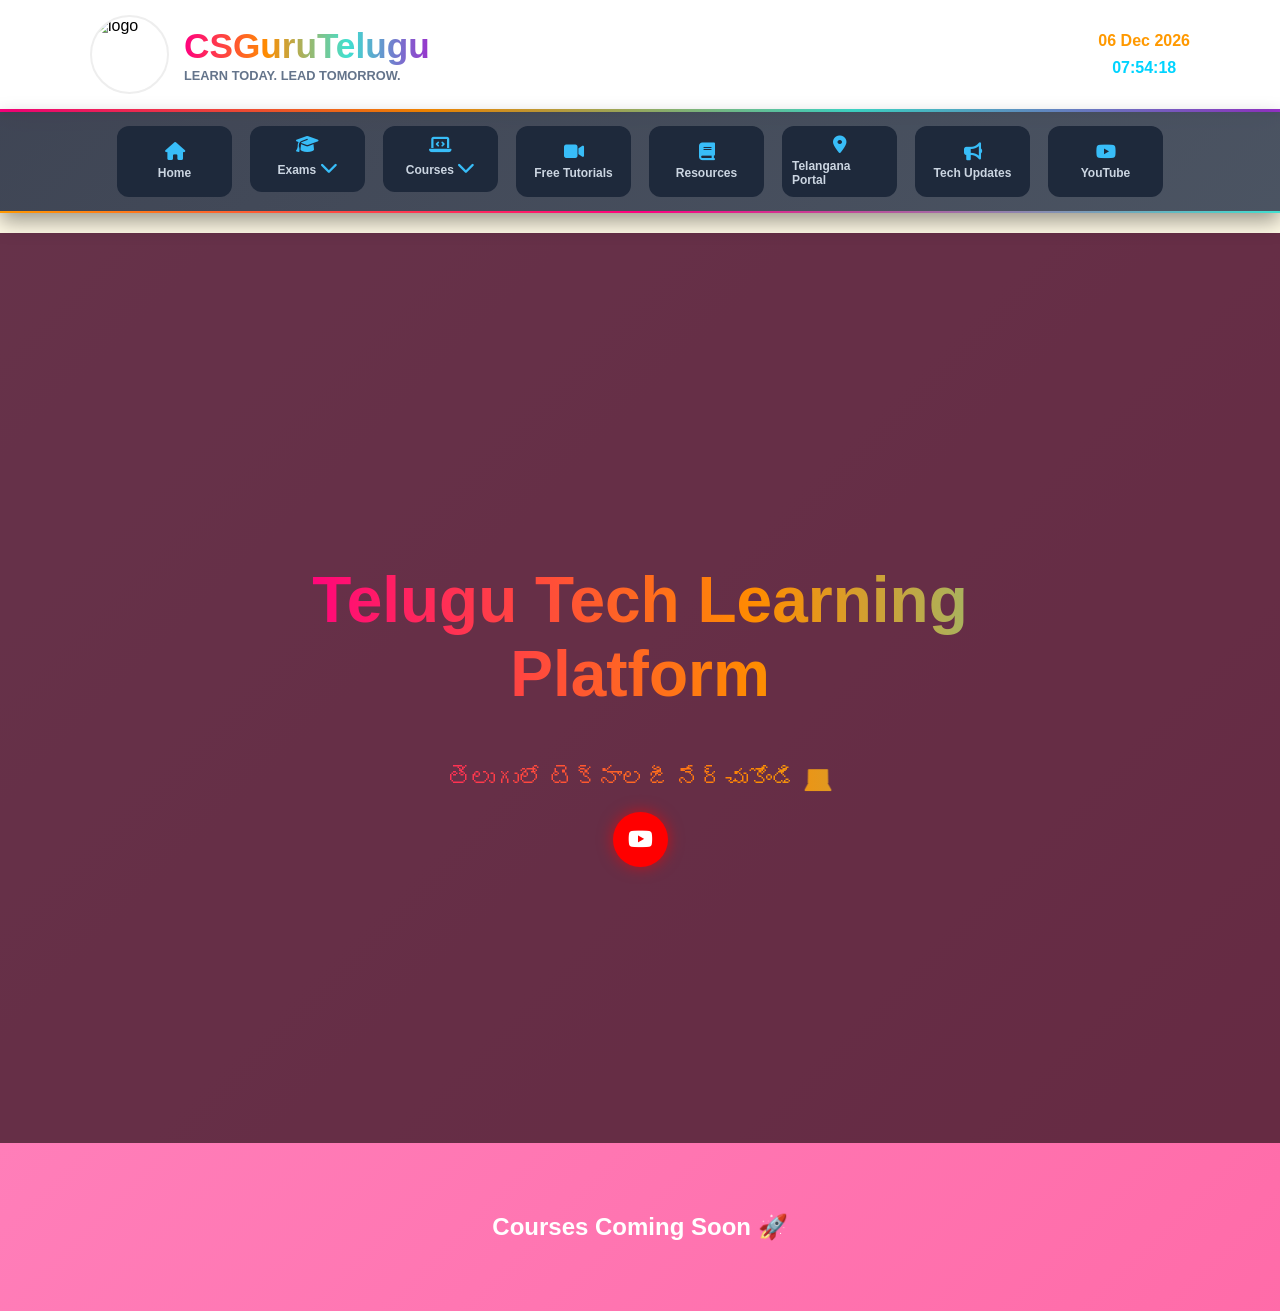
==== commit 51a346f3: "Update index.html" ====
--- a/index.html
+++ b/index.html
@@ -55,7 +55,7 @@
   <a href="freetutorials.html" target="_blank"><i class="fas fa-video"></i><p>Free Tutorials</p></a>
   <a href="#resources"><i class="fas fa-book"></i><p>Resources</p></a>
   <a href="telangana.html" target="_blank"><i class="fas fa-map-marker-alt"></i><p>Telangana Portal</p></a>
-  <a href="#updates"><i class="fas fa-bullhorn"></i><p>Tech Updates</p></a>
+  <a href="techupdates.html" target="_blank"><i class="fas fa-bullhorn"></i><p>Tech Updates</p></a>
   <a href="https://www.youtube.com/@CSGuruTelugu" target="_blank"><i class="fab fa-youtube"></i><p>YouTube</p></a>
 
 </nav>
@@ -66,13 +66,15 @@
 
 <!-- HERO SECTION -->
 <section class="hero">
-  <div class="hero-bg" id="hero-bg"></div>
+   <div class="hero-bg" id="hero-bg"></div>
 
   <div class="hero-content">
     <h1>Telugu Tech Learning Platform</h1>
     <h2>తెలుగులో టెక్నాలజీ నేర్చుకోండి 💻</h2>
     <div class="hero-buttons">
-      <a href="https://www.youtube.com/@CSGuruTelugu" target="_blank" class="yt-btn"><i class="fab fa-youtube"></i></a>
+      <a href="https://www.youtube.com/@CSGuruTelugu" target="_blank" class="yt-btn">
+        <i class="fab fa-youtube"></i>
+      </a>
     </div>
   </div>
 </section>
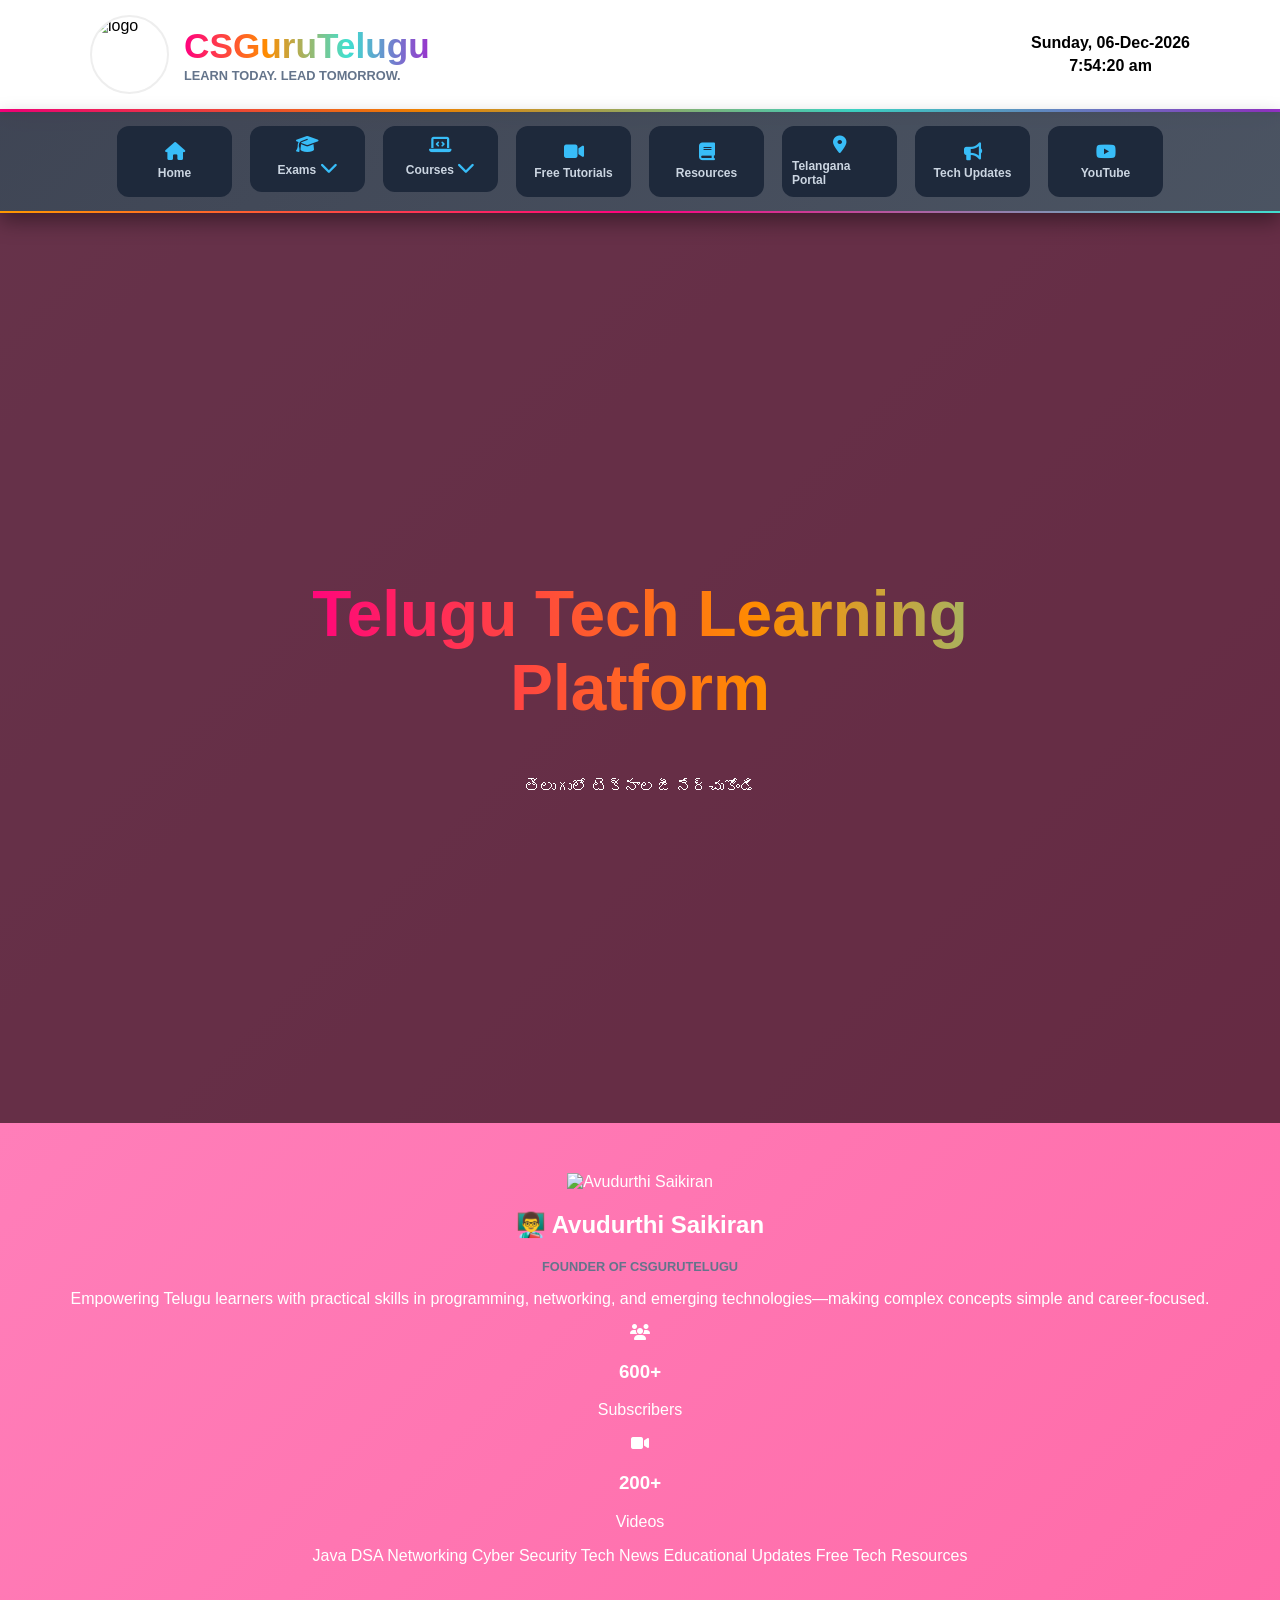
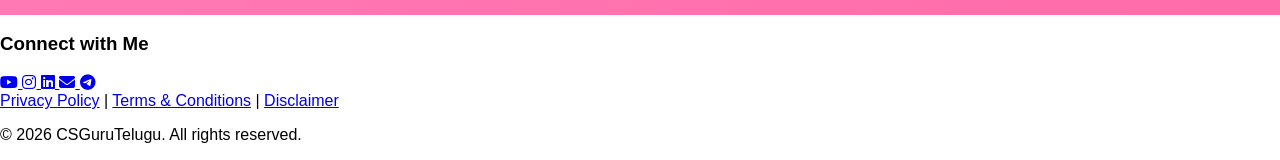
==== commit 7eac6508: "Update index.html" ====
--- a/index.html
+++ b/index.html
@@ -12,7 +12,6 @@
 
 <header>
   <div class="header-container">
-    
     <!-- BRAND SECTION -->
     <div class="brand-section">
       <img src="logo.jpg" class="logo-img" alt="logo">
@@ -26,13 +25,11 @@
     <div class="status-wrapper">
       <div class="clock-box" id="clock-box"></div>
     </div>
-
   </div>
 </header>
 
 <!-- NAVBAR -->
 <nav class="menu-3d">
-
   <a href="#"><i class="fas fa-home"></i><p>Home</p></a>
 
   <div class="has-submenu">
@@ -57,34 +54,128 @@
   <a href="telangana.html" target="_blank"><i class="fas fa-map-marker-alt"></i><p>Telangana Portal</p></a>
   <a href="techupdates.html" target="_blank"><i class="fas fa-bullhorn"></i><p>Tech Updates</p></a>
   <a href="https://www.youtube.com/@CSGuruTelugu" target="_blank"><i class="fab fa-youtube"></i><p>YouTube</p></a>
-
 </nav>
 
 <!-- FESTIVAL MESSAGE BELOW MENU -->
-<div id="festival-msg" style="text-align:center; padding:10px; font-weight:700; background:#fffae6; color:#ff4500; font-size:16px;"></div>
-
+<div id="festival-msg"></div>
 
 <!-- HERO SECTION -->
 <section class="hero">
-   <div class="hero-bg" id="hero-bg"></div>
 
+  <!-- Background Slider -->
+  <div class="hero-bg" id="hero-bg"></div>
+
+  <!-- Content -->
   <div class="hero-content">
-    <h1>Telugu Tech Learning Platform</h1>
-    <h2>తెలుగులో టెక్నాలజీ నేర్చుకోండి 💻</h2>
-    <div class="hero-buttons">
-      <a href="https://www.youtube.com/@CSGuruTelugu" target="_blank" class="yt-btn">
-        <i class="fab fa-youtube"></i>
-      </a>
+    <h1 class="hero-title">Telugu Tech Learning Platform</h1>
+    <p class="hero-subtitle">తెలుగులో టెక్నాలజీ నేర్చుకోండి</p>
+    
+  </div>
+
+</section>
+<!-- ================== BELOW HERO ================== -->
+<section class="about-card-section">
+
+  <div class="about-card">
+
+    <!-- LEFT IMAGE -->
+    <div class="about-img">
+      <img src="saikiran.jpg" alt="Avudurthi Saikiran">
     </div>
+
+    <!-- RIGHT CONTENT -->
+    <div class="about-info">
+
+      <h2>👨‍🏫 Avudurthi Saikiran</h2>
+      <p class="tagline">Founder of CSGuruTelugu</p>
+
+      <p class="about-desc">
+        Empowering Telugu learners with practical skills in programming, networking,
+        and emerging technologies—making complex concepts simple and career-focused.
+      </p>
+
+      <!-- STATS -->
+      <div class="about-stats">
+        <div class="stat">
+          <i class="fas fa-users"></i>
+          <h3>600+</h3>
+          <p>Subscribers</p>
+        </div>
+
+        <div class="stat">
+          <i class="fas fa-video"></i>
+          <h3>200+</h3>
+          <p>Videos</p>
+        </div>
+
+      
+      </div>
+
+      <!-- SKILLS -->
+      <div class="about-skills">
+        <span>Java</span>
+		<span>DSA</span>
+        <span>Networking</span>
+        <span>Cyber Security</span>
+        <span>Tech News</span>
+        <span>Educational Updates</span>
+		<span>Free Tech Resources</span>
+		
+      </div>
+
+    </div>
+
   </div>
-</section>
 
-<!-- COURSES -->
-<section id="courses">
-  <h2>Courses Coming Soon 🚀</h2>
 </section>
 
 <!-- SCRIPT -->
 <script src="script.js"></script>
+
+<footer class="main-footer">
+
+  <!-- Social Section -->
+  <div class="footer-social">
+    <h3>Connect with Me</h3>
+
+<div class="social-icons">
+
+  <a href="https://www.youtube.com/@CSGuruTelugu" target="_blank" class="youtube">
+    <i class="fab fa-youtube"></i>
+  </a>
+
+  <a href="https://www.instagram.com/csgurutelugu/" target="_blank" class="instagram">
+    <i class="fab fa-instagram"></i>
+  </a>
+
+  <a href="https://www.linkedin.com/in/avudurthi-saikiran-8a43a150/" target="_blank" class="linkedin">
+    <i class="fab fa-linkedin"></i>
+  </a>
+
+  <a href="mailto:techarambham@gmail.com" class="email">
+    <i class="fas fa-envelope"></i>
+  </a>
+
+  <a href="https://t.me/csgurutelugu" target="_blank" class="telegram">
+    <i class="fab fa-telegram"></i>
+  </a>
+
+</div>
+</div>
+
+  <!-- Legal Links -->
+  <div class="footer-links">
+    <a href="privacy-policy.html">Privacy Policy</a> |
+    <a href="terms.html">Terms & Conditions</a> |
+    <a href="disclaimer.html">Disclaimer</a>
+  </div>
+
+  <!-- Copyright -->
+  <div class="footer-bottom">
+    <p>© 2026 CSGuruTelugu. All rights reserved.</p>
+  </div>
+
+</footer>
+
 </body>
 </html>
